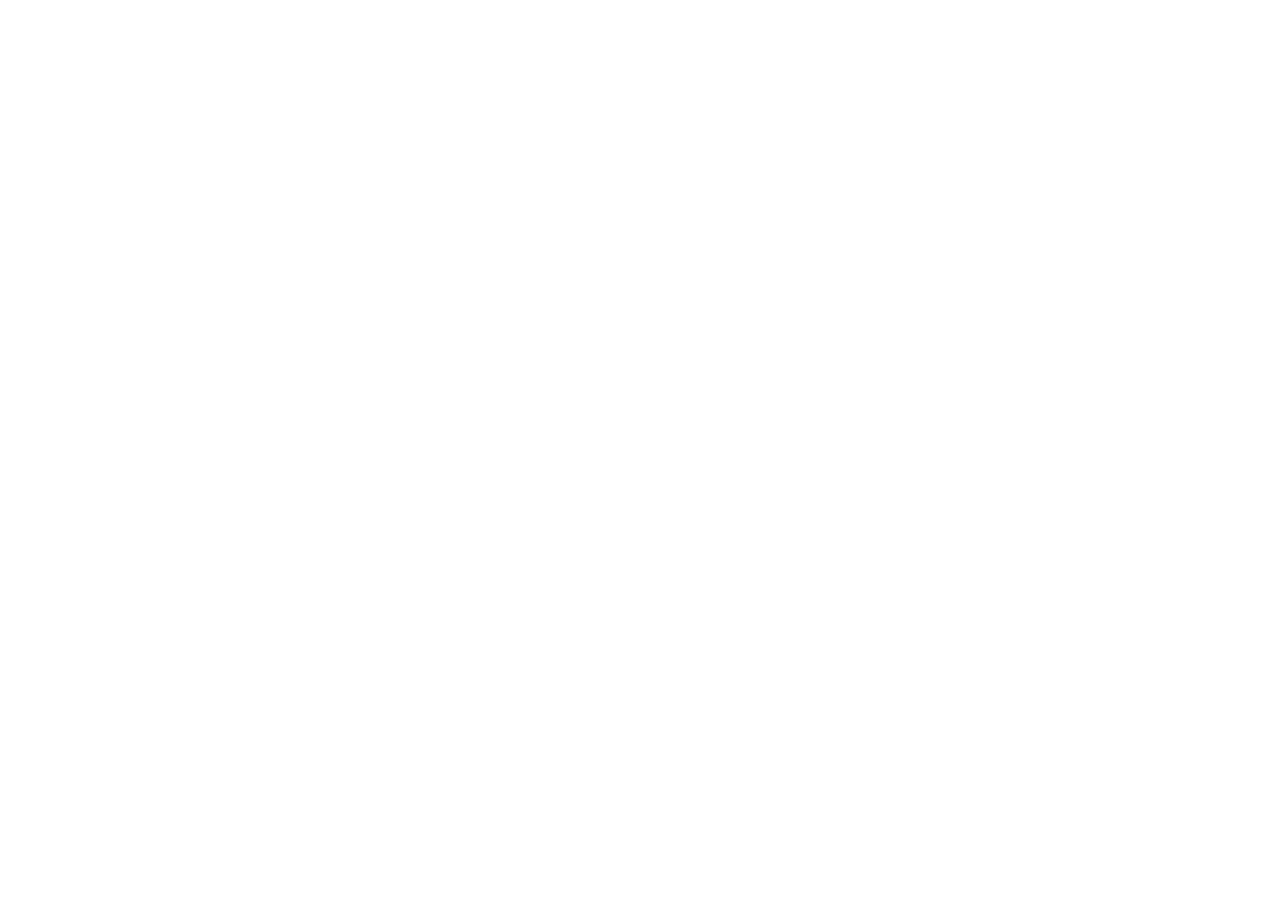
==== page2.html @ f9baa3e6 "updates JavaScript" ====
<!DOCTYPE html>
<html lang="en">
<head>
    <meta charset="UTF-8">
    <meta name="viewport" content="width=device-width, initial-scale=1.0">
    <title>page 2</title>
</head>
<body>
    
</body>
</html>
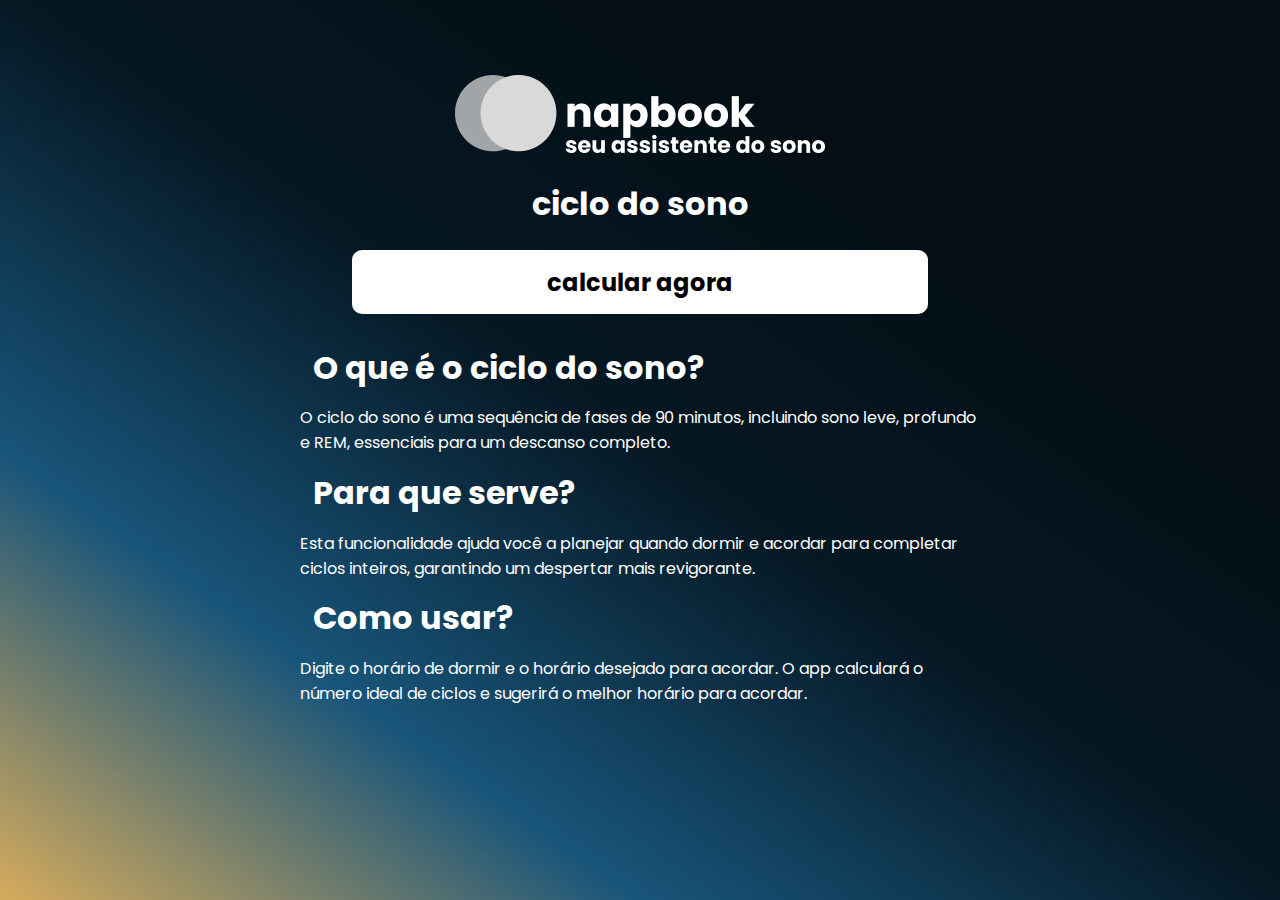
==== commit 4587a9c1: "Updates e Page 3 - Calculador" ====
--- a/page2.html
+++ b/page2.html
@@ -1,11 +1,32 @@
 <!DOCTYPE html>
-<html lang="en">
+<html lang="pt-br">
+
 <head>
     <meta charset="UTF-8">
     <meta name="viewport" content="width=device-width, initial-scale=1.0">
-    <title>page 2</title>
+    <title>ciclo do sono</title>
+    <link rel="stylesheet" href="/css/stylesheet.css">
 </head>
+
 <body>
-    
+    <a href="index.html">
+        <img src="/img/logo.png" alt="napbook">
+    </a>
+    <div class="MAIN-MAIN">
+        <h1 class="titulo">ciclo do sono</h1>
+        <div class="botao-branco">
+            <a href="page3.html">calcular agora</a>
+        </div>
+        <div class="textos">
+            <h1>O que é o ciclo do sono?</h1>
+            <p>O ciclo do sono é uma sequência de fases de 90 minutos, incluindo sono leve, profundo e REM, essenciais
+                para um descanso completo.</p>
+            <h1>Para que serve?</h1>
+            <p>Esta funcionalidade ajuda você a planejar quando dormir e acordar para completar ciclos inteiros, garantindo um despertar mais revigorante.</p>
+            <h1>Como usar?</h1>
+            <p>Digite o horário de dormir e o horário desejado para acordar. O app calculará o número ideal de ciclos e sugerirá o melhor horário para acordar.</p>
+        </div>
+    </div>
 </body>
+
 </html>--- a/css/stylesheet.css
+++ b/css/stylesheet.css
@@ -0,0 +1,95 @@
+@import url('https://fonts.googleapis.com/css2?family=Poppins:ital,wght@0,100;0,200;0,300;0,400;0,500;0,600;0,700;0,800;0,900;1,100;1,200;1,300;1,400;1,500;1,600;1,700;1,800;1,900&display=swap');
+
+* {
+    padding: none;
+    margin: 0;
+
+}
+
+.logoclicavel {
+    padding-bottom: 3rem;
+}
+
+body {
+    height: 100vh;
+    width: 100vw;
+    background: linear-gradient(to top right, #d6ab5c, #18557A, #051824, #040E14, #040E14);
+    display: flex;
+    flex-direction: column;
+    justify-content: center;
+    align-items: center;
+    overflow: hidden;
+
+}
+
+
+
+.MAIN-MAIN {
+    display: flex;
+    flex-direction: column;
+    align-items: center;
+    justify-content: center;
+    text-align: center;
+    padding-bottom: rem;
+}
+
+.titulo {
+    color: white;
+    font-family: "Poppins", sans-serif;
+}
+
+.textos {
+    height: 55vh;
+    flex-direction: column;
+    padding-right: 20%;
+    padding-left: 20%;
+    direction: ltr;
+    text-align: left;
+    justify-content: space-between;
+}
+
+.textos h1 {
+    color: white;
+    font-family: "Poppins", sans-serif;
+    font-weight: 700;
+
+}
+
+.textos p {
+    color: white;
+    font-family: "Poppins", sans-serif;
+    font-weight: 400;
+
+}
+
+.botao-branco {
+    cursor: pointer;
+    font-family: "Poppins", sans-serif;
+    background-color: white;
+    border-radius: 10px;
+    height: 4rem;
+    width: 45vw;
+    display: flex;
+    justify-content: center;
+    align-items: center;
+    margin-bottom: 1rem;
+}
+
+.MAIN-MAIN a {
+    cursor: pointer;
+    font-family: "Poppins", sans-serif;
+    font-weight: 700;
+    font-size: x-large;
+    background-color: white;
+    text-decoration: none;
+    color: inherit;
+
+}
+.MAIN-MAIN h1 {
+    padding: 2%;
+}
+
+h2 {
+    color: rgb(0, 0, 0);
+}
+
